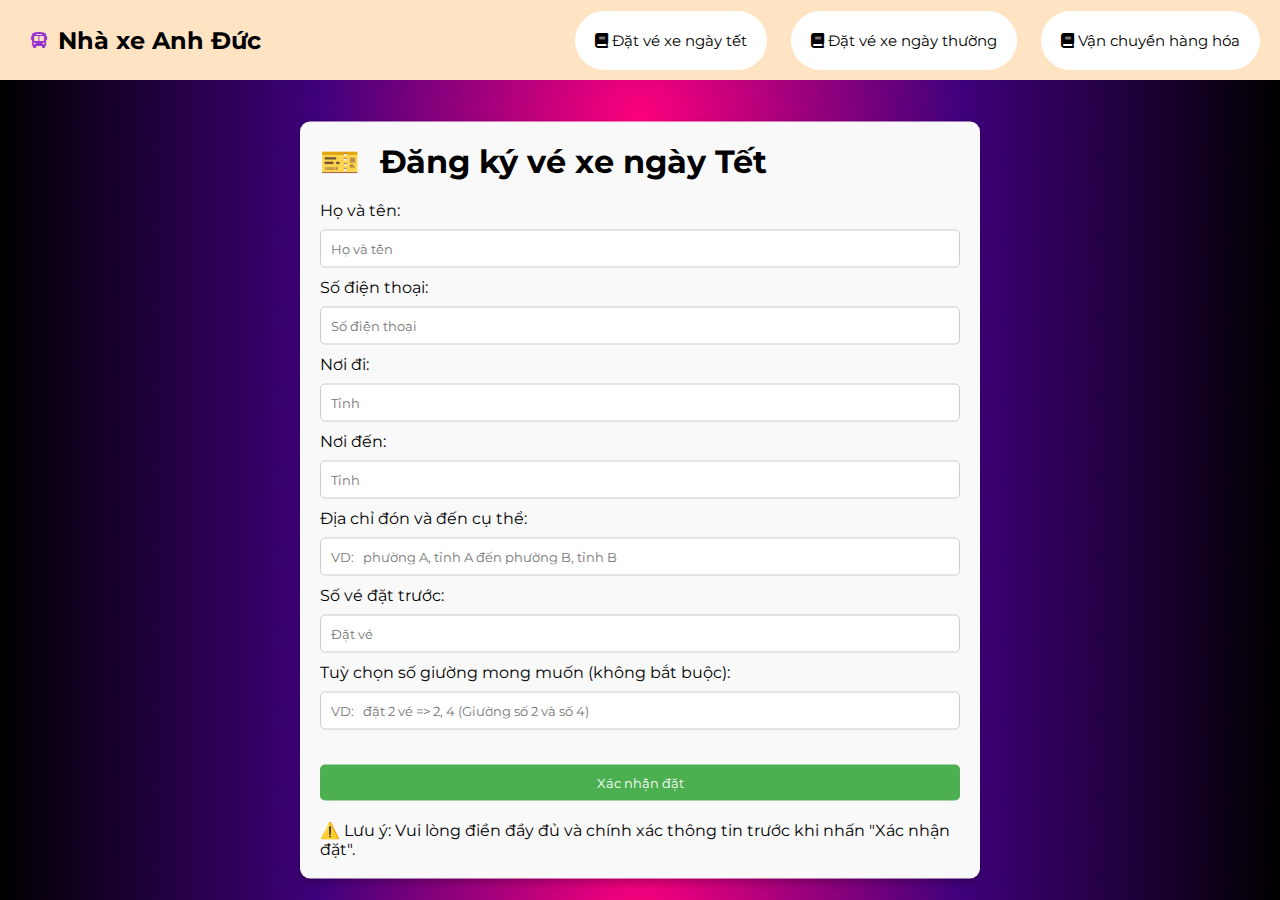
==== index.html @ 4d7db82c "Upload" ====
<!DOCTYPE html>
<html lang="en">
<head>
    <meta charset="UTF-8">
    <meta name="viewport" content="width=device-width, initial-scale=1.0">
    <title>Nhà xe Anh Đức</title>
    <link rel="stylesheet" href="style.css">
    <link rel="preconnect" href="https://fonts.googleapis.com">
    <link rel="preconnect" href="https://fonts.gstatic.com" crossorigin>
    <link href="https://fonts.googleapis.com/css2?family=Montserrat:ital,wght@0,100..900;1,100..900&display=swap" rel="stylesheet">
    <link href="https://cdnjs.cloudflare.com/ajax/libs/font-awesome/6.0.0-beta3/css/all.min.css" rel="stylesheet">
</head>
<body>
    <nav class="navbar">
        <div class="logo">
            <i class="fas fa-bus"></i>
            <h2>Nhà xe Anh Đức</h2>
        </div>
        <div class="navbutton">
            <a href="index.html" class="itembutton">
                <i class="fa-solid fa-book"></i>
                Đặt vé xe ngày tết</a>
            <a href="bookfornormal.html" class="itembutton">
                <i class="fa-solid fa-book"></i>
                Đặt vé xe ngày thường</a>
            <a href="Vanchuyenhang.html" class="itembutton">
                <i class="fa-solid fa-book"></i>
                Vận chuyển hàng hóa
            </a>
            <button class="menuBar" onclick="toggleMenu()">
                <i class="fa-solid fa-bars"></i>
            </button>
        </div>
    </nav>
    <div class="menuItem" id="menuItems">
        <a href="index.html" class="Buttonitem">
            <i class="fa-solid fa-book"></i>
            Đặt vé xe ngày tết</a>
            <br>
        <a href="bookfornormal.html" class="Buttonitem">
            <i class="fa-solid fa-book"></i>
            Đặt vé xe ngày thường</a>
            <br>
        <a href="Vanchuyenhang.html" class="Buttonitem">
            <i class="fa-solid fa-book"></i>
            Vận chuyển hàng hóa</a>
    </div>
        <form id="dataform">
            <h1 id="TieuDe">Đăng ký vé xe ngày Tết</h1>
            <div class="Nhaplieu">
                <div class="GiaodienText">
                    <label>Họ và tên: </label>
                    <input type="text" id="Fullname" name="bookingforpp" placeholder="Họ và tên" required />
                </div>
                <div class="GiaodienText">
                    <label>Số điện thoại: </label>
                    <input type="text" id="PhoneName" name="bookingforpp" placeholder="Số điện thoại" required />
                </div>
                <div class="GiaodienText">
                    <label>Nơi đi:</label>
                    <input list="placego" id="PlaceGo" name="bookingforpp" placeholder="Tỉnh" required />
                    <datalist id="placego">
                        <option value="Đồng Nai"></option>
                        <option value="Sài Gòn"></option>
                        <option value="Bình Dương"></option>
                        <option value="Bình Phước"></option>
                        <option value="Quảng Trị"></option>
                        <option value="Thừa Thiên Huế"></option>
                        <option value="Quảng Nam"></option>
                        <option value="KonTum"></option>
                        <option value="Gia Lai"></option>
                        <option value="Đắk-Lắk"></option>
                        <option value="Đắk-Nông"></option>
                        <option value="Hà Tĩnh"></option>
                        <option value="Nghệ An"></option>
                    </datalist>
                </div>
                <div class="GiaodienText">
                    <label>Nơi đến:</label>
                    <input list="placeto" id="PlaceTo" name="bookingforpp" placeholder="Tỉnh" required />
                    <datalist id="placeto" itemprop="bottom">
                        <option value="Đồng Nai"></option>
                        <option value="Sài Gòn"></option>
                        <option value="Bình Dương"></option>
                        <option value="Bình Phước"></option>
                        <option value="Quảng Trị"></option>
                        <option value="Thừa Thiên Huế"></option>
                        <option value="Quảng Nam"></option>
                        <option value="KonTum"></option>
                        <option value="Gia Lai"></option>
                        <option value="Đắk-Lắk"></option>
                        <option value="Đắk-Nông"></option>
                        <option value="Hà Tĩnh"></option>
                        <option value="Nghệ An"></option>
                    </datalist>
                </div>
                <div class="GiaodienText">
                    <label>Địa chỉ đón và đến cụ thể:</label>
                    <input type="text" id="DetailLocal" name="bookingforpp" placeholder="VD:   phường A, tỉnh A đến phường B, tỉnh B" required />
                </div>
                <div class="GiaodienText">
                    <label>Số vé đặt trước:</label>
                    <input type="number" id="CountTicket" name="bookingforpp" placeholder="Đặt vé" min="1" required />
                </div>
                <div class="GiaodienText">
                    <label>Tuỳ chọn số giường mong muốn (không bắt buộc):</label>
                    <input type="text" id="CountCustomer" name="bookingforpp" placeholder="VD:   đặt 2 vé => 2, 4 (Giường số 2 và số 4)" />
                </div>
            </div>
            <input type="submit" id="Submit" value="Xác nhận đặt">
            <div class="note">
                ⚠️ Lưu ý: Vui lòng điền đầy đủ và chính xác thông tin trước khi nhấn "Xác nhận đặt".
            </div>
        </form>
    <script src="index.js"></script>
</body>
</html>
---- style.css ----
* {
    margin: 0;
    font-family: "Montserrat", serif;
}

body {
    background: radial-gradient(circle at center, #ff007c, #40007c, #000000);
}


.navbar {
    background-color: bisque;
    height: 5rem;
    display: flex;
    position: sticky;
    top: 0;
    justify-content: right;
    align-items: center;
}

.logo {
    position: absolute;
    left: 30px;
    display: flex;
    justify-content: center;
    align-items: center;
}

.logo i {
    margin-right: 10px;
    color: darkorchid;
}

.navbutton {
    margin-right: 10px;
}

.itembutton {
    height: 50px;
    width: 200px;
    font-size: 15px;
    padding: 20px;
    text-decoration: none;
    background: #fff;
    border: none;
    border-radius: 50px;
    margin: 0 10px;
    color: #000;
    outline: none;
    cursor: pointer;
    transition: all 0.4s;
  }
  
.itembutton:hover {
    background: #073b4c;
    color: #fff;
}


#dataform {
    position: absolute;
    height: auto;
    width: 50%;
    margin-top: 20px;
    top: 50%;
    left: 50%;
    transform: translate(-50%, -50%);
    padding: 20px;
    display: grid;
    place-content: center;
    background-color: #f9f9f9;
    box-shadow: 0 4px 8px rgba(0, 0, 0, 0.2);
    border-radius: 10px;
}

#dataform #TieuDe {
    margin-bottom: 20px;
}

#dataform #TieuDe1 {
    margin-bottom: 20px;
}

#dataform #TieuDe::before {
    content: '🎫';
    margin-right: 20px;
}

#dataform #TieuDe1::before {
    content: '🧾';
    margin-right: 20px;
}

#dataform .logo {
    margin: 0 0 20px 0;
    width: 100%;
    display: flex;
    justify-content: center;
    align-items: center;
}

#dataform .Luachon {
    width: 100%;
    display: flex;
    justify-content: center;
    gap: 30px;
    margin: 10px 0;
}

#dataform input[name="bookingforpp"],
#dataform input[type="text"],
#dataform input[type="number"] {
    width: 100%;
    padding: 10px;
    margin: 10px 0;
    border: 1px solid #ccc;
    border-radius: 5px;
    box-sizing: border-box;
}

#dataform input[type="submit"] {
    background-color: #4CAF50;
    margin-top: 25px;
    color: white;
    padding: 10px 20px;
    border: none;
    border-radius: 5px;
    cursor: pointer;
}

#dataform input[type="submit"]:hover {
    background-color: #45a049;
}

#SoLuong {
    width: 100%;
    display: grid;
    grid-template-columns: repeat(2, 1fr);
    gap: 20px;
}

.formhoadon {
    padding: 20px;
    display: grid;
    grid-template-columns: repeat(1, 1fr);
    row-gap: 10px;
    border: 5px solid black;
    border-radius: 20px;
}

.HinhThuc {
    display: flex;
    gap: 20px;
}

.HinhThuc label {
    font-weight: bold;
}

.note{
    margin-top: 20px;
}

.menuBar{
    display: none;
    height: 50px;
    width: 50px;
    text-decoration: none;
    background: #fff;
    border: none;
    border-radius: 50px;
    margin: 0 10px;
    color: #000;
    outline: none;
    cursor: pointer;
    transition: all 0.4s;
}

.menuBar:hover {
    background: #073b4c;
    color: #fff;
}

.menuItem {
    position: absolute;
    left: -270px;
    display: flex;
    flex-direction: column;
    width: 270px;
    height: 100vh;
    background: #073b4c;
    z-index: 999;
    overflow: hidden;
}

.active {
    animation: slideIn 0.5s forwards;
}

.hidden {
    animation: slideOut 0.5s forwards;
}

@keyframes slideIn {
    from {
        left: -270px;
    }
    to {
        left: 0;
    }
}

@keyframes slideOut {
    from {
        left: 0;
    }
    to {
        left: -270px;
    }
}

.Buttonitem {
    height: 20px;
    width: 200px;
    font-size: 15px;
    padding: 20px;
    text-decoration: none;
    background: #fff;
    color: black;
    border: none;
    border-radius: 50px;
    margin: 20px 10px 0 10px;
    transition: all 0.4s;
}

.Buttonitem:hover {
    color: #fff;
    background-color: #073b4c;
}

@media screen and (max-width: 767px) and (max-height: 1024px) {
    .itembutton {
        display: none;
    }

    .menuBar {
        display: flex;
        justify-content: center;
        align-items: center;
    }
    
    #TieuDe {
        font-size: 25px;
    }
}


@media screen and (min-width: 344px) and (min-height: 667px) {
    #dataform {
        margin: 50px 0;
        width: 80%;
    }
}

@media screen and (min-width: 1024px) and (min-height: 600px) {
    #dataform {
        width: 50%;
    }
}
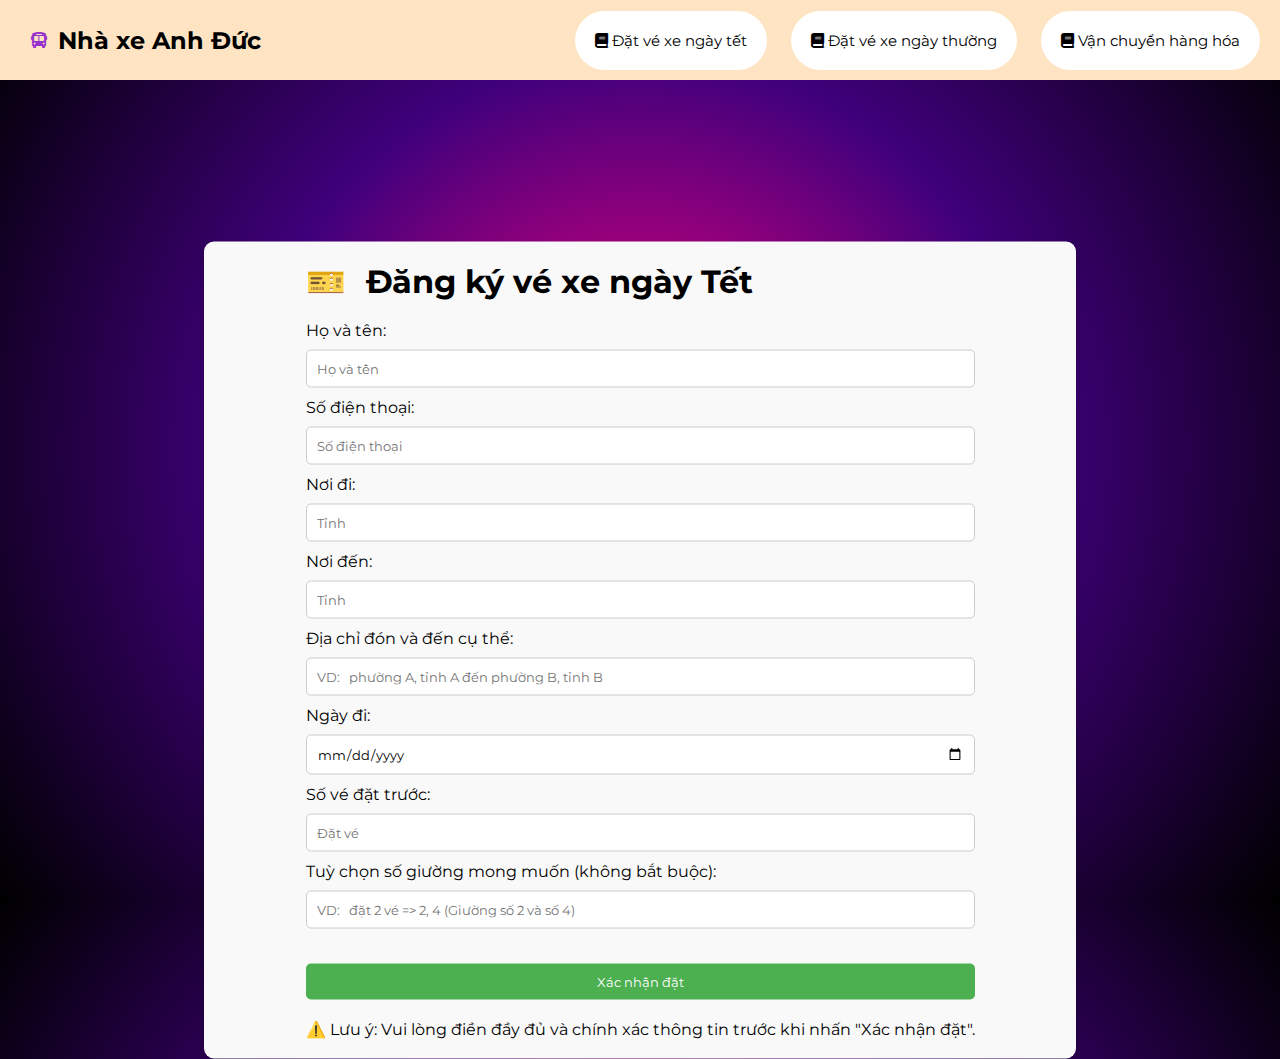
==== commit f3e6c1bf: "Upload" ====
--- a/index.html
+++ b/index.html
@@ -99,6 +99,10 @@
                     <input type="text" id="DetailLocal" name="bookingforpp" placeholder="VD:   phường A, tỉnh A đến phường B, tỉnh B" required />
                 </div>
                 <div class="GiaodienText">
+                    <label>Ngày đi: </label>
+                    <input type="date" id="DetailDay" name="bookingforpp" placeholder="Ngày đi" required />
+                </div>
+                <div class="GiaodienText">
                     <label>Số vé đặt trước:</label>
                     <input type="number" id="CountTicket" name="bookingforpp" placeholder="Đặt vé" min="1" required />
                 </div>
--- a/style.css
+++ b/style.css
@@ -5,15 +5,17 @@
 
 body {
     background: radial-gradient(circle at center, #ff007c, #40007c, #000000);
+    min-height: 100vh;
 }
 
 
 .navbar {
     background-color: bisque;
     height: 5rem;
-    display: flex;
     position: sticky;
     top: 0;
+    display: flex;
+    z-index: 999;
     justify-content: right;
     align-items: center;
 }
@@ -60,7 +62,7 @@
 #dataform {
     position: absolute;
     height: auto;
-    width: 50%;
+    width: 80%;
     margin-top: 20px;
     top: 50%;
     left: 50%;
@@ -238,7 +240,13 @@
     background-color: #073b4c;
 }
 
-@media screen and (max-width: 767px) and (max-height: 1024px) {
+@media screen and (max-width: 1000px){
+
+    #dataform {
+        width: 65%;
+        margin-top: 150px;
+    }
+
     .itembutton {
         display: none;
     }
@@ -254,16 +262,23 @@
     }
 }
 
-
-@media screen and (min-width: 344px) and (min-height: 667px) {
-    #dataform {
-        margin: 50px 0;
+@media screen and (max-width: 453px){
+    #dataform {
+        margin: 200px 0;
+    }
+}
+
+
+@media screen and (max-width: 320px){
+    #dataform {
+        margin: 100px 0;
         width: 80%;
     }
 }
 
-@media screen and (min-width: 1024px) and (min-height: 600px) {
-    #dataform {
-        width: 50%;
-    }
-}
+@media screen and (min-width: 1024px){
+    #dataform {
+        margin: 200px 0;
+        width: 65%;
+    }
+}
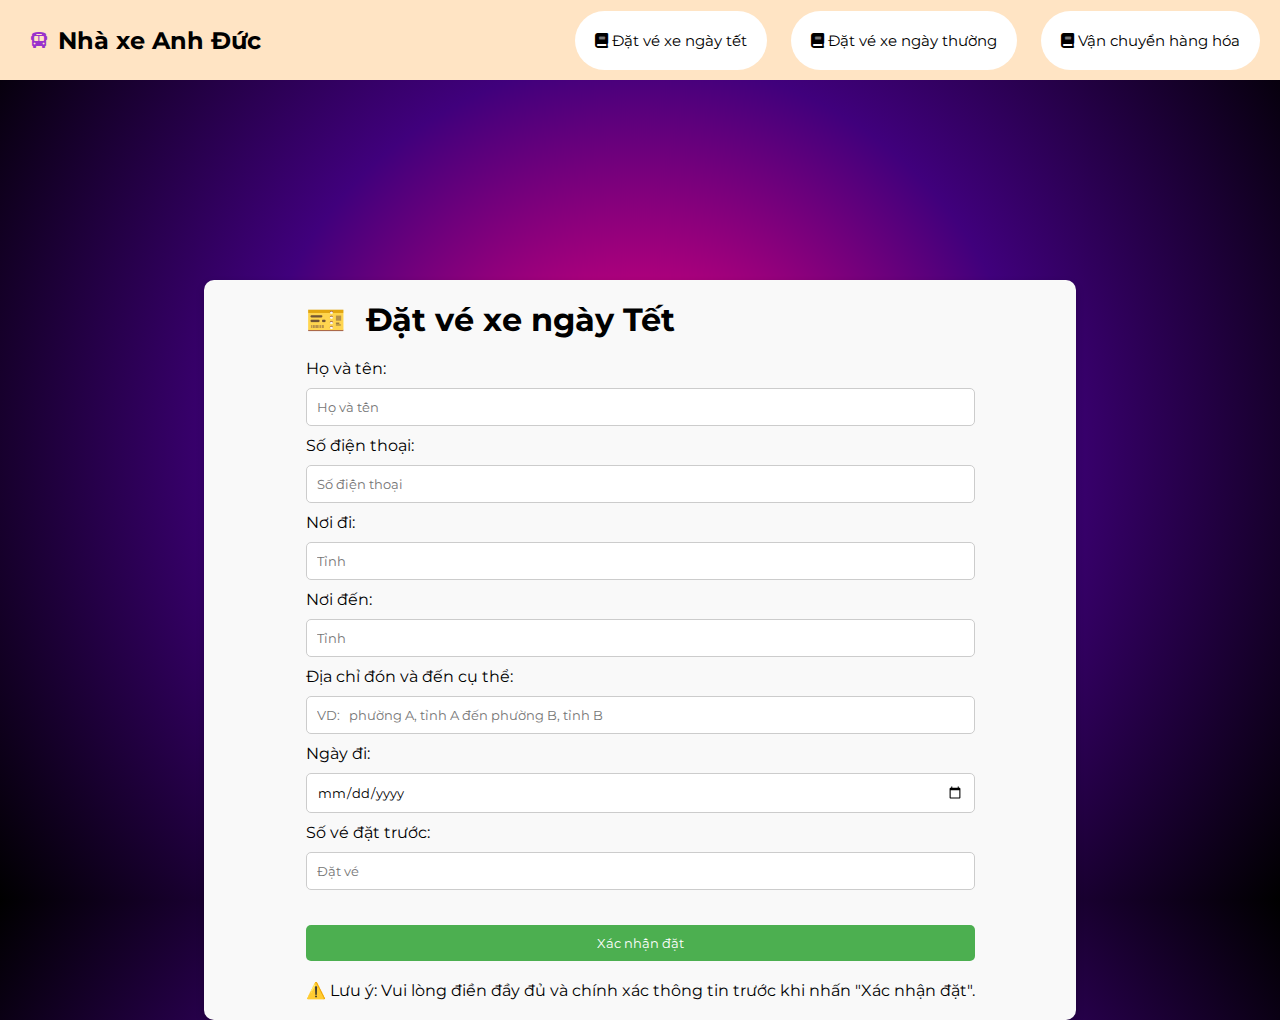
==== commit 42a4e1b4: "Upload" ====
--- a/index.html
+++ b/index.html
@@ -45,8 +45,8 @@
             <i class="fa-solid fa-book"></i>
             Vận chuyển hàng hóa</a>
     </div>
-        <form id="dataform">
-            <h1 id="TieuDe">Đăng ký vé xe ngày Tết</h1>
+        <form id="dataform" autocomplete="off">
+            <h1 id="TieuDe">Đặt vé xe ngày Tết</h1>
             <div class="Nhaplieu">
                 <div class="GiaodienText">
                     <label>Họ và tên: </label>
@@ -106,10 +106,6 @@
                     <label>Số vé đặt trước:</label>
                     <input type="number" id="CountTicket" name="bookingforpp" placeholder="Đặt vé" min="1" required />
                 </div>
-                <div class="GiaodienText">
-                    <label>Tuỳ chọn số giường mong muốn (không bắt buộc):</label>
-                    <input type="text" id="CountCustomer" name="bookingforpp" placeholder="VD:   đặt 2 vé => 2, 4 (Giường số 2 và số 4)" />
-                </div>
             </div>
             <input type="submit" id="Submit" value="Xác nhận đặt">
             <div class="note">
--- a/style.css
+++ b/style.css
@@ -163,6 +163,12 @@
     margin-top: 20px;
 }
 
+.note1 {
+    width: 100%;
+    display: grid;
+    place-content: center;
+}
+
 .menuBar{
     display: none;
     height: 50px;
@@ -244,7 +250,7 @@
 
     #dataform {
         width: 65%;
-        margin-top: 150px;
+        margin-top: 200px;
     }
 
     .itembutton {
